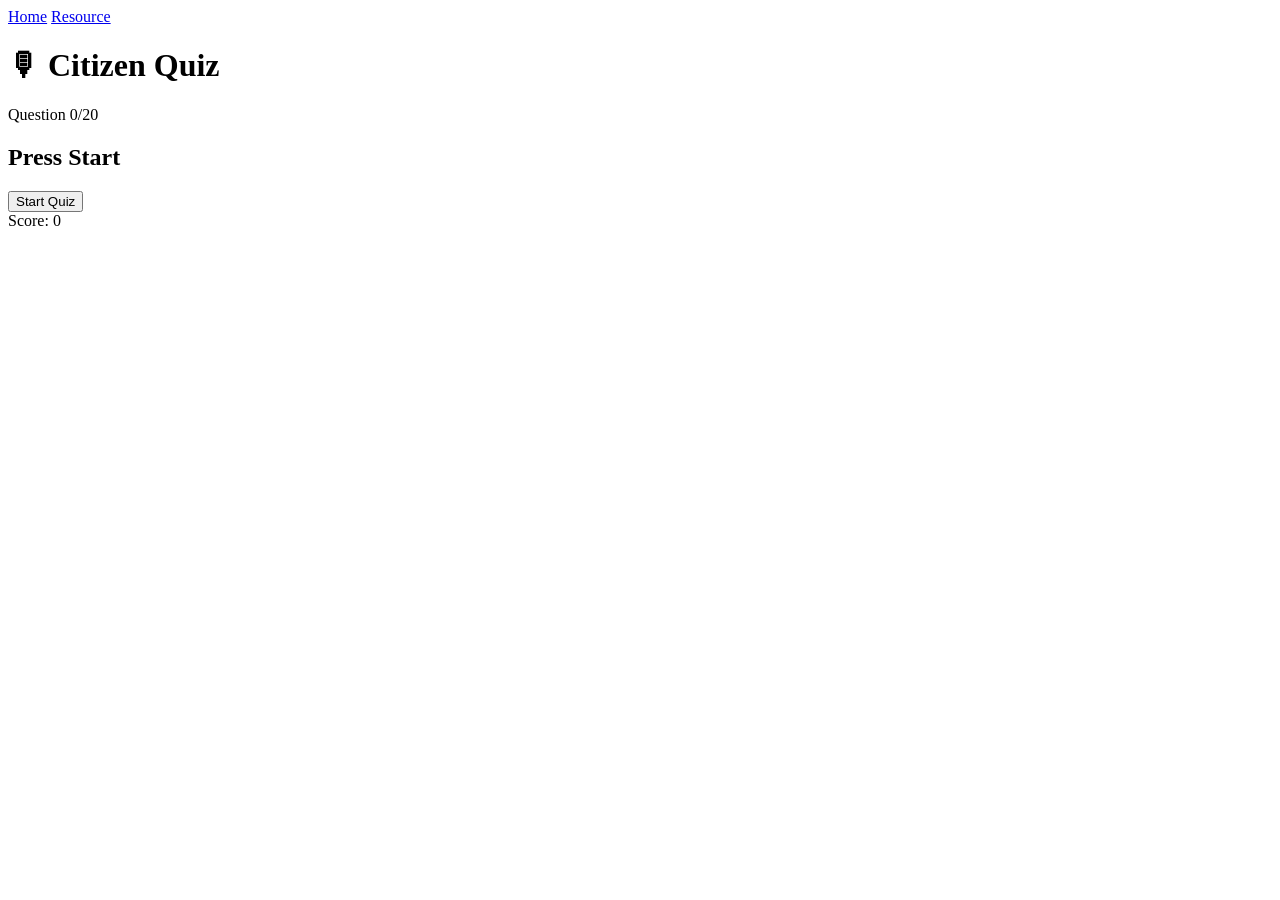
==== index.html @ 9a5fc0da "Add initial HTML structure for Citizen Quiz App" ====
<!DOCTYPE html>
<html>
<head>

    <title>Citizen Quiz App</title>

    <link rel="stylesheet"  href="public/css/style.css" />

</head>

<body>
<div class="topnav">
    <a class="active" href="index.html">Home</a>
    <a target="_blank" href="resource.html">Resource</a>
</div>
<div class="container">

    <h1>🎙 Citizen Quiz</h1>

    <div id="counter">Question 0/20</div>

    <div class="progress">
        <div id="progressBar" class="progress-bar"></div> </div>

    <h2 id="question">Press Start</h2>
    <button id="skipBtn" onclick="skipQuestion()" style="display:none;background:#ff9800;">
        Skip Question
    </button>

    <button id="startBtn" onclick="startQuiz()">Start Quiz</button>

    <button id="exitBtn" onclick="exitQuiz()" style="display:none;background:#e53935;">
        Exit Quiz
    </button>

    <div class="score">
        Score: <span id="score">0</span>
    </div>

    <div id="result" class="result"></div>

    <div id="summary" class="summary"></div>

</div>
<script src="public/js/questions.js"></script>
<script src="public/js/quiz.js"></script>
</body>
</html>
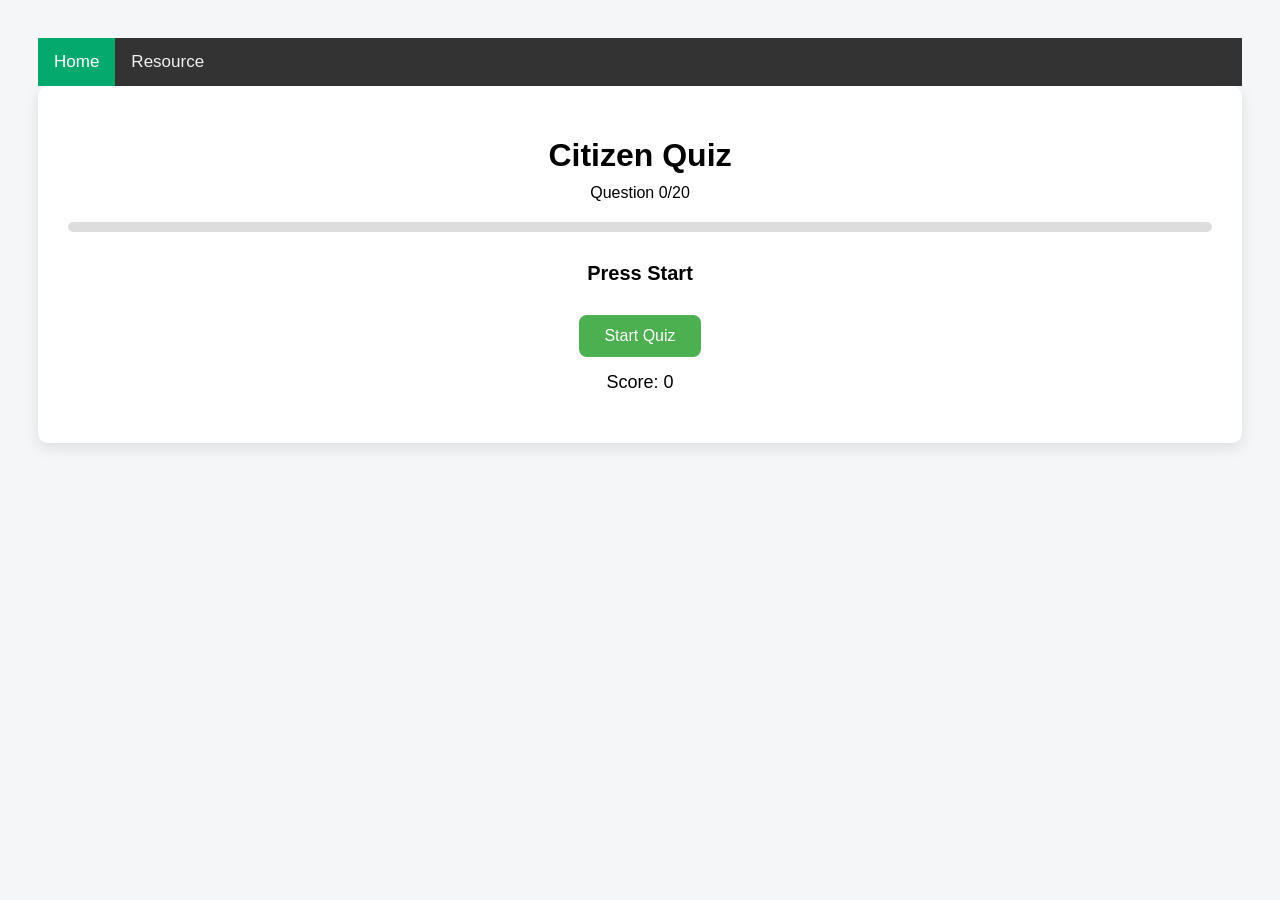
==== commit 1cdc0937: "Update quiz title by removing emoji Removed emoji from the title of the quiz." ====
--- a/index.html
+++ b/index.html
@@ -15,7 +15,7 @@
 </div>
 <div class="container">
 
-    <h1>🎙 Citizen Quiz</h1>
+    <h1>Citizen Quiz</h1>
 
     <div id="counter">Question 0/20</div>
 
--- a/public/css/style.css
+++ b/public/css/style.css
@@ -0,0 +1,94 @@
+
+body{
+    font-family: Arial;
+    background:#f4f6f8;
+    text-align:center;
+    padding:30px;
+}
+
+.container{
+    margin:auto;
+    background:white;
+    padding:30px;
+    border-radius:10px;
+    box-shadow:0 5px 15px rgba(0,0,0,0.1);
+}
+
+h1{
+    margin-bottom:10px;
+}
+
+#question{
+    font-size:20px;
+    margin:30px 0;
+}
+
+button{
+    padding:12px 25px;
+    border:none;
+    border-radius:8px;
+    background:#4CAF50;
+    color:white;
+    font-size:16px;
+    cursor:pointer;
+}
+
+button:hover{
+    background:#43a047;
+}
+
+.progress{
+    height:10px;
+    background:#ddd;
+    border-radius:5px;
+    overflow:hidden;
+    margin-top:20px;
+}
+
+.progress-bar{
+    height:10px;
+    width:0%;
+    background:#4CAF50;
+}
+
+.score{
+    margin-top:15px;
+    font-size:18px;
+}
+
+.result{
+    margin-top:20px;
+    font-weight:bold;
+}
+.pdf-fullscreen {
+    height: 100vh; /* 100% of the viewport height */
+    width: 100vw;  /* 100% of the viewport width */
+    border: none; /* Optional: removes the default iframe border */
+}
+/* Add a black background color to the top navigation */
+.topnav {
+    background-color: #333;
+    overflow: hidden;
+}
+
+/* Style the links inside the navigation bar */
+.topnav a {
+    float: left;
+    color: #f2f2f2;
+    text-align: center;
+    padding: 14px 16px;
+    text-decoration: none;
+    font-size: 17px;
+}
+
+/* Change the color of links on hover */
+.topnav a:hover {
+    background-color: #ddd;
+    color: black;
+}
+
+/* Add a color to the active/current link */
+.topnav a.active {
+    background-color: #04AA6D;
+    color: white;
+}
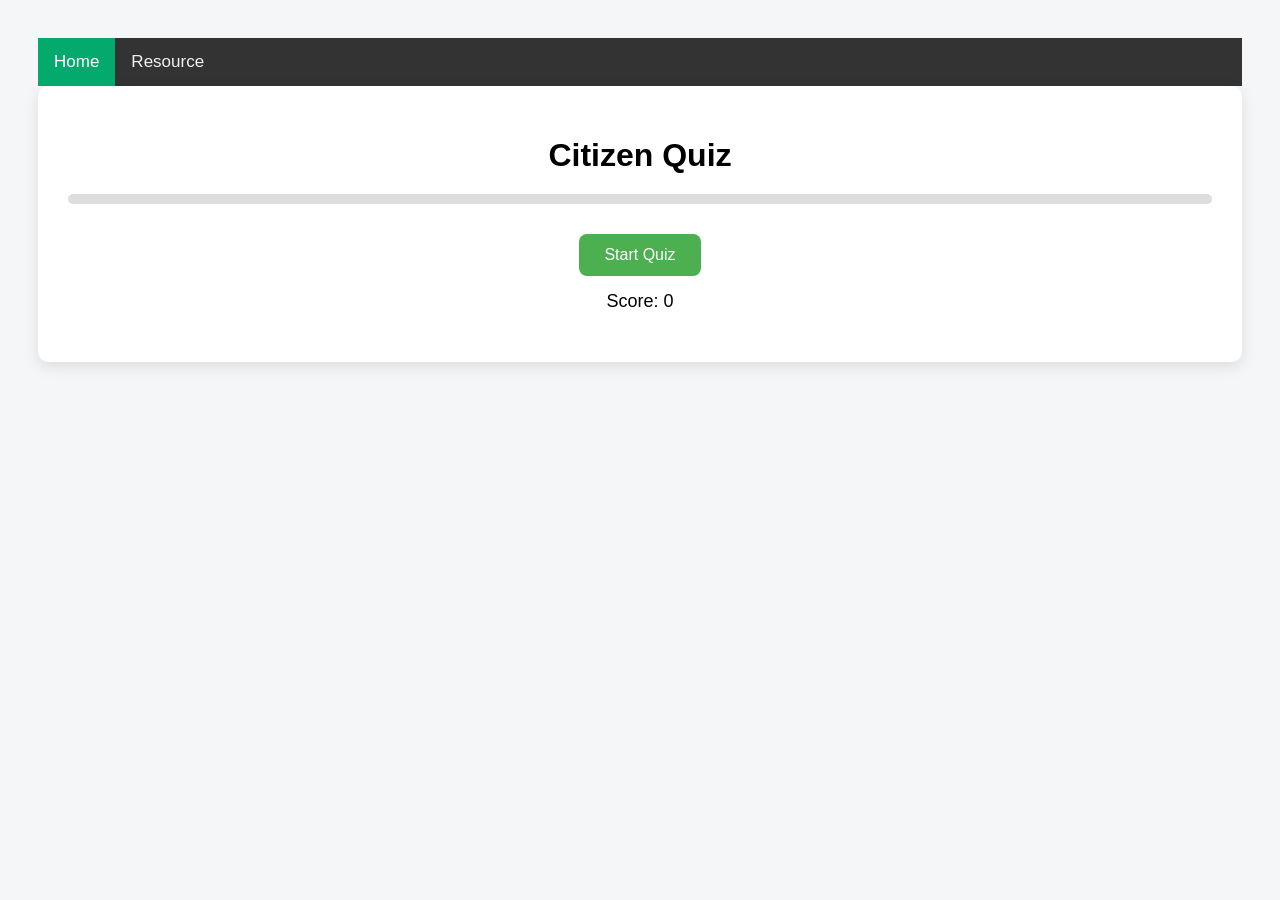
==== commit 9d92e045: "Remove static content from index.html" ====
--- a/index.html
+++ b/index.html
@@ -17,12 +17,13 @@
 
     <h1>Citizen Quiz</h1>
 
-    <div id="counter">Question 0/20</div>
+    <div id="counter"></div>
 
     <div class="progress">
-        <div id="progressBar" class="progress-bar"></div> </div>
+        <div id="progressBar" class="progress-bar"></div>
+    </div>
 
-    <h2 id="question">Press Start</h2>
+    <div id="question"></div>
     <button id="skipBtn" onclick="skipQuestion()" style="display:none;background:#ff9800;">
         Skip Question
     </button>
